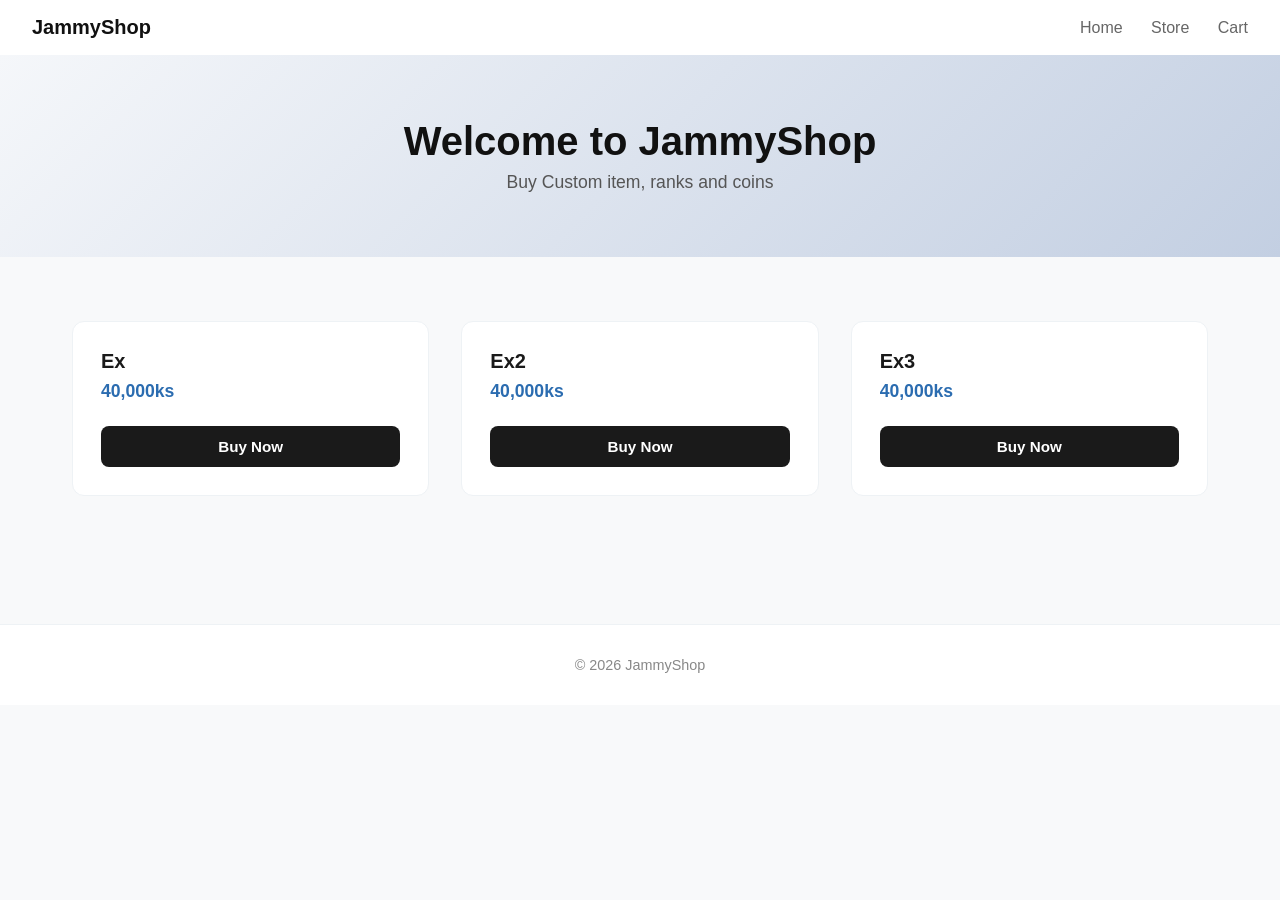
==== index.html @ b062241f "Update index.html" ====
<!DOCTYPE html>
<html lang="en">
<head>
  <meta charset="UTF-8">
  <title>JammyShop</title>
  <link rel="stylesheet" href="style.css">
</head>
<body>

  <!-- Navbar -->
  <div class="navbar">
    <div class="logo">JammyShop</div>
    <div>
      <a href="#">Home</a>
      <a href="#">Store</a>
      <a href="#">Cart</a>
    </div>
  </div>

  <!-- Hero -->
  <div class="hero">
    <h1>Welcome to JammyShop</h1>
    <p>Buy Custom item, ranks and coins</p>
  </div>

  <!-- Games -->
  <div class="games">
    <div class="card-container">

      <div class="card">
        <div class="card-content">
          <h3>ex</h3>
          <div class="price">40,000ks</div>
        </div>
        <a href="buy.html">
          <button type="button">Buy Now</button>
        </a>
      </div>

      <div class="card">
        <div class="card-content">
          <h3>ex2</h3>
          <div class="price">40,000ks</div>
        </div>
        <a href="buy2.html">
          <button type="button">Buy Now</button>
        </a>
      </div>

      <div class="card">
        <div class="card-content">
          <h3>ex3</h3>
          <div class="price">40,000ks</div>
        </div>
        <a href="buy3.html">
          <button type="button">Buy Now</button>
        </a>
      </div>

    </div> <!-- End card-container -->
  </div> <!-- End games -->

  <!-- Footer -->
  <div class="footer">
    © 2026 JammyShop
  </div>

  <script src="script.js"></script>
</body>
</html>
---- style.css ----
/* Base Reset */
* {
  margin: 0;
  padding: 0;
  box-sizing: border-box;
  font-family: 'Segoe UI', Tahoma, Geneva, Verdana, sans-serif;
}

body {
  background-color: #f8f9fa;
  color: #333;
}

/* Navbar */
.navbar {
  display: flex;
  justify-content: space-between;
  align-items: center;
  padding: 1rem 2rem;
  background-color: #ffffff;
  box-shadow: 0 2px 4px rgba(0,0,0,0.04);
}

.logo {
  font-weight: 700;
  font-size: 1.25rem;
  color: #111;
}

.navbar a {
  text-decoration: none;
  color: #666;
  margin-left: 1.5rem;
  font-weight: 500;
  transition: color 0.2s;
}

.navbar a:hover {
  color: #111;
}

/* Hero Section */
.hero {
  text-align: center;
  padding: 4rem 2rem;
  background: linear-gradient(135deg, #f5f7fa 0%, #c3cfe2 100%);
}

.hero h1 {
  font-size: 2.5rem;
  margin-bottom: 0.5rem;
  color: #111;
}

.hero p {
  color: #555;
  font-size: 1.1rem;
}

/* Games Layout Wrapper */
.games {
  max-width: 1200px;
  margin: 0 auto;
  padding: 4rem 2rem;
}

/* Clean Responsive Grid Container */
.card-container {
  display: grid;
  grid-template-columns: repeat(auto-fit, minmax(280px, 1fr));
  gap: 2rem;
}

/* Modern Minimalist Card Box */
.card {
  background: #ffffff;
  border-radius: 12px;
  border: 1px solid #eef2f5;
  padding: 1.75rem;
  display: flex;
  flex-direction: column;
  justify-content: space-between;
  transition: transform 0.2s ease, box-shadow 0.2s ease;
}

/* Interactive Card Hover Effect */
.card:hover {
  transform: translateY(-4px);
  box-shadow: 0 12px 20px rgba(0, 0, 0, 0.05);
}

.card-content {
  margin-bottom: 1.5rem;
}

.card h3 {
  font-size: 1.25rem;
  font-weight: 600;
  color: #1a1a1a;
  margin-bottom: 0.5rem;
  text-transform: capitalize;
}

.price {
  font-size: 1.1rem;
  font-weight: 700;
  color: #2b6cb0; /* Professional clean blue accent */
}

/* Clean Borderless CTA Button */
.card button {
  width: 100%;
  padding: 0.75rem;
  background-color: #1a1a1a;
  color: #ffffff;
  border: none;
  border-radius: 8px;
  font-weight: 600;
  font-size: 0.95rem;
  cursor: pointer;
  transition: background-color 0.2s;
}

.card button:hover {
  background-color: #404040;
}

.card a {
  text-decoration: none;
}

/* Footer */
.footer {
  text-align: center;
  padding: 2rem;
  color: #888;
  font-size: 0.9rem;
  background-color: #ffffff;
  margin-top: 4rem;
  border-top: 1px solid #eef2f5;
}
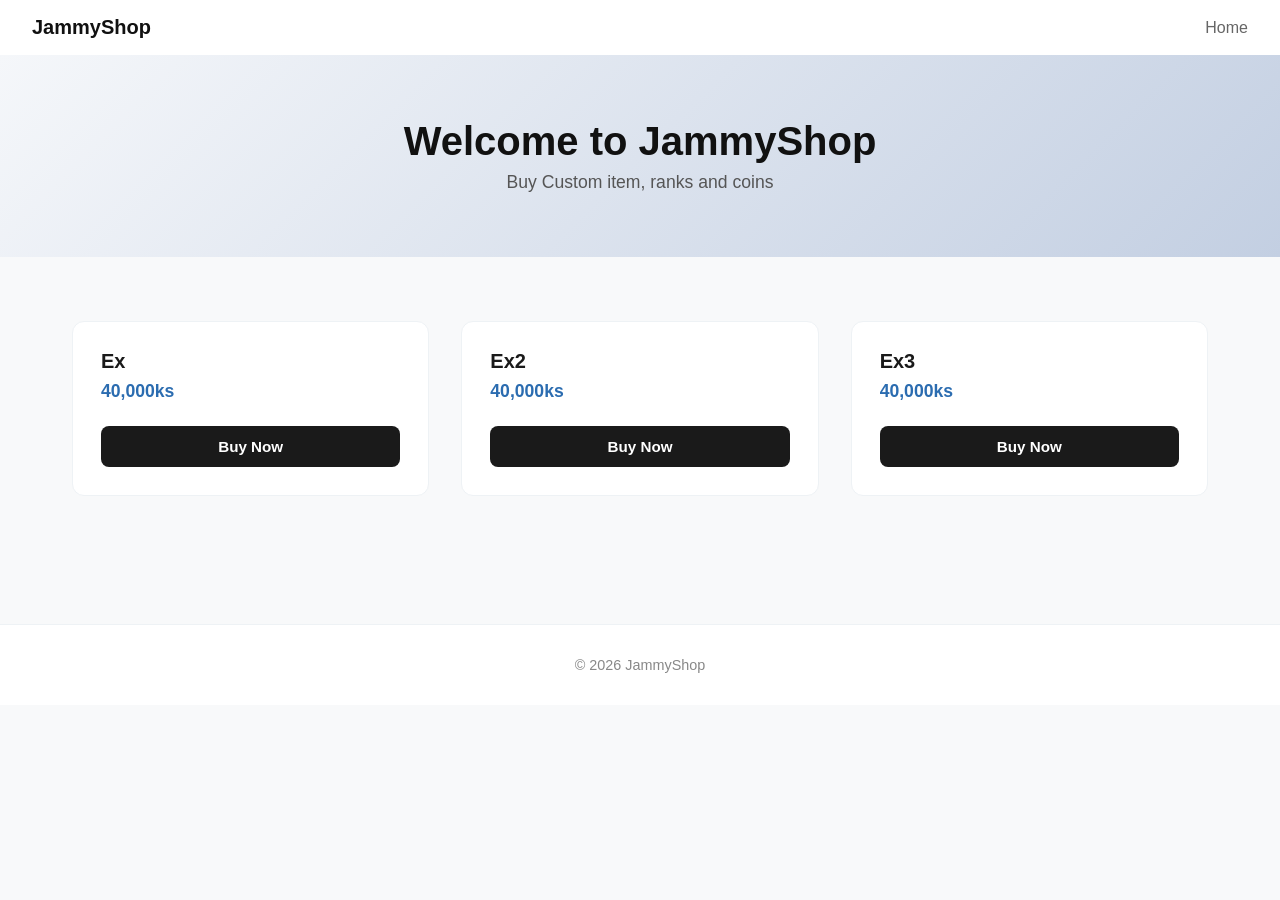
==== commit 19934ad9: "Update index.html" ====
--- a/index.html
+++ b/index.html
@@ -11,9 +11,7 @@
   <div class="navbar">
     <div class="logo">JammyShop</div>
     <div>
-      <a href="#">Home</a>
-      <a href="#">Store</a>
-      <a href="#">Cart</a>
+      <a href="https://jammyshop.vercel.app/">Home</a>
     </div>
   </div>
 
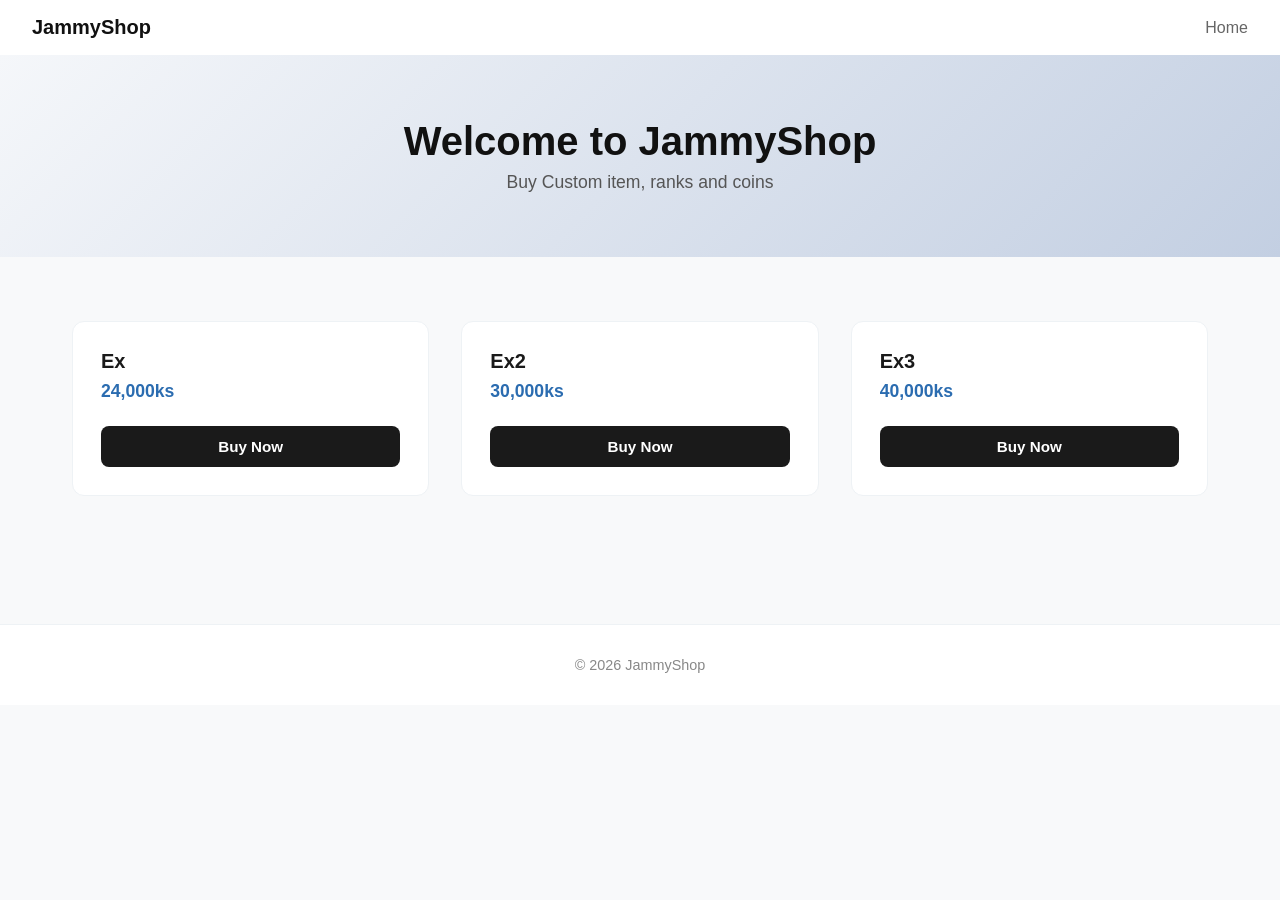
==== commit 04bd19c6: "Update index.html" ====
--- a/index.html
+++ b/index.html
@@ -28,7 +28,7 @@
       <div class="card">
         <div class="card-content">
           <h3>ex</h3>
-          <div class="price">40,000ks</div>
+          <div class="price">24,000ks</div>
         </div>
         <a href="buy.html">
           <button type="button">Buy Now</button>
@@ -38,7 +38,7 @@
       <div class="card">
         <div class="card-content">
           <h3>ex2</h3>
-          <div class="price">40,000ks</div>
+          <div class="price">30,000ks</div>
         </div>
         <a href="buy2.html">
           <button type="button">Buy Now</button>
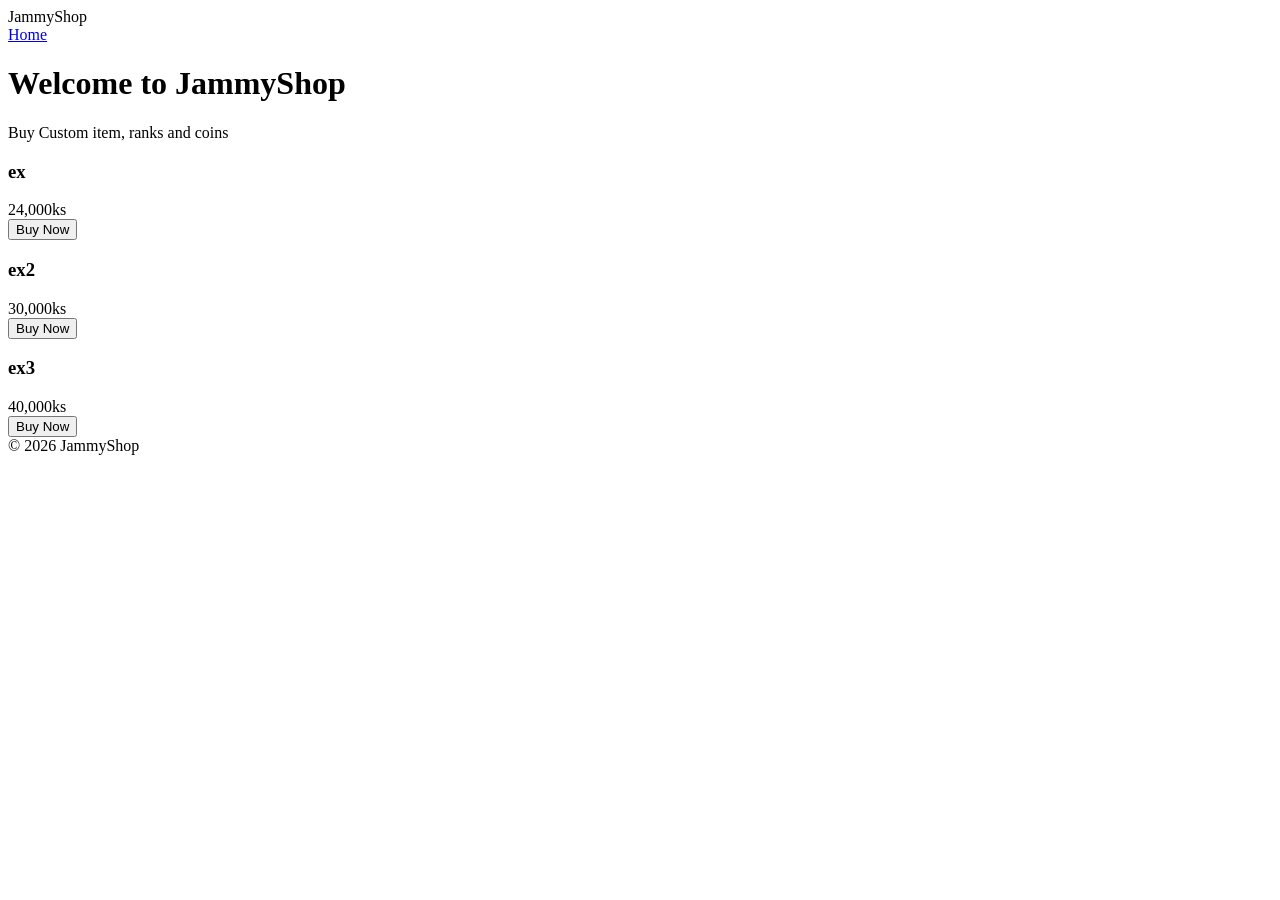
==== commit e59e9bf3: "Update index.html" ====
--- a/index.html
+++ b/index.html
@@ -3,7 +3,11 @@
 <head>
   <meta charset="UTF-8">
   <title>JammyShop</title>
-  <link rel="stylesheet" href="style.css">
+  
+  <!-- Favicon Integration -->
+<link rel="apple-touch-icon" sizes="180x180" href="/apple-touch-icon.png">
+<link rel="icon" type="image/png" sizes="32x32" href="/favicon-32x32.png">
+<link rel="manifest" href="/site.webmanifest">
 </head>
 <body>
 
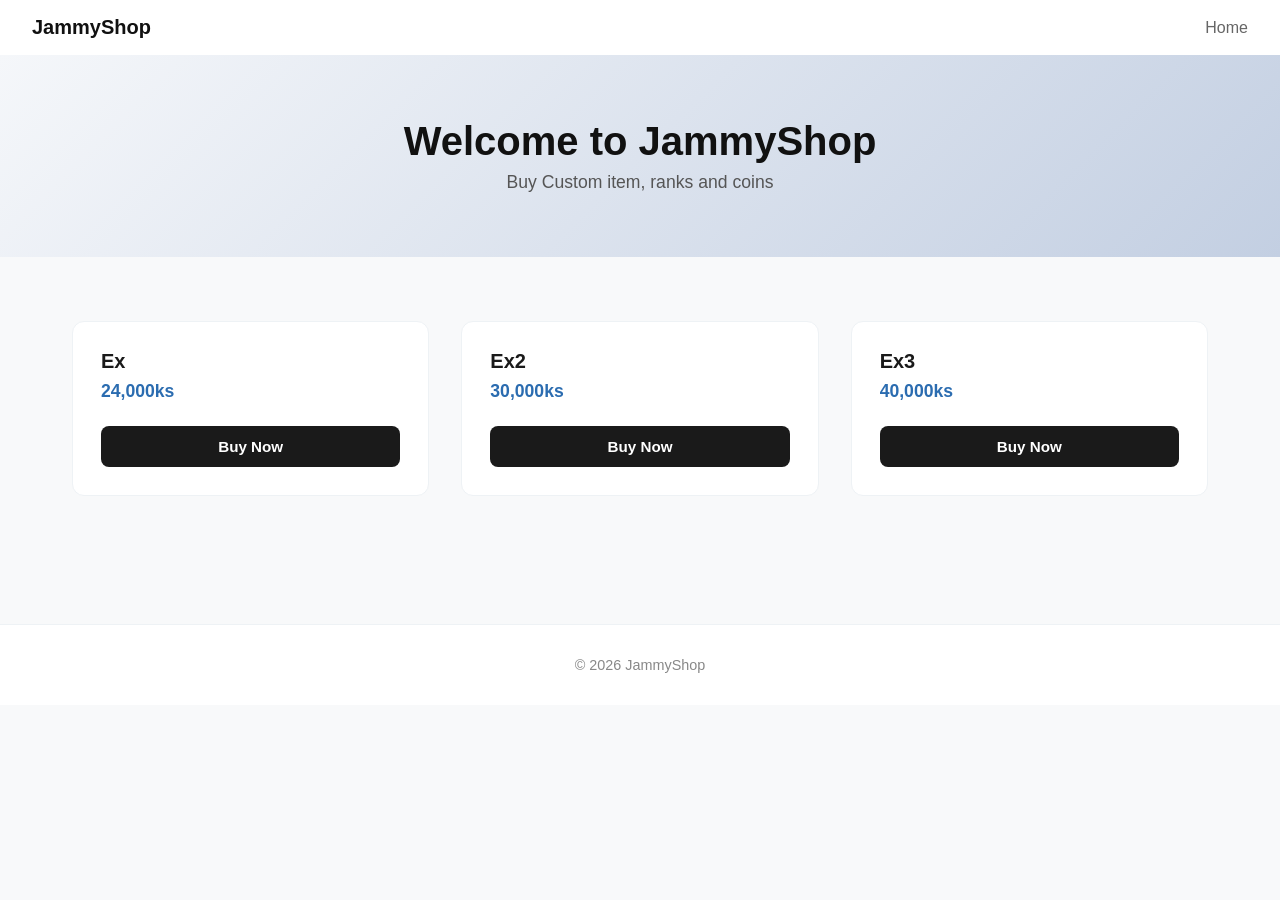
==== commit ffca39bd: "Update index.html" ====
--- a/index.html
+++ b/index.html
@@ -4,10 +4,13 @@
   <meta charset="UTF-8">
   <title>JammyShop</title>
   
-  <!-- Favicon Integration -->
-<link rel="apple-touch-icon" sizes="180x180" href="/apple-touch-icon.png">
-<link rel="icon" type="image/png" sizes="32x32" href="/favicon-32x32.png">
-<link rel="manifest" href="/site.webmanifest">
+  <!-- Favicon Configuration -->
+  <link rel="apple-touch-icon" sizes="180x180" href="/apple-touch-icon.png">
+  <link rel="icon" type="image/png" sizes="32x32" href="/favicon-32x32.png">
+  <link rel="icon" type="image/png" sizes="16x16" href="/favicon-16x16.png">
+  <link rel="manifest" href="/site.webmanifest">
+  
+  <link rel="stylesheet" href="style.css">
 </head>
 <body>
 
--- a/style.css
+++ b/style.css
@@ -0,0 +1,141 @@
+/* Base Reset */
+* {
+  margin: 0;
+  padding: 0;
+  box-sizing: border-box;
+  font-family: 'Segoe UI', Tahoma, Geneva, Verdana, sans-serif;
+}
+
+body {
+  background-color: #f8f9fa;
+  color: #333;
+}
+
+/* Navbar */
+.navbar {
+  display: flex;
+  justify-content: space-between;
+  align-items: center;
+  padding: 1rem 2rem;
+  background-color: #ffffff;
+  box-shadow: 0 2px 4px rgba(0,0,0,0.04);
+}
+
+.logo {
+  font-weight: 700;
+  font-size: 1.25rem;
+  color: #111;
+}
+
+.navbar a {
+  text-decoration: none;
+  color: #666;
+  margin-left: 1.5rem;
+  font-weight: 500;
+  transition: color 0.2s;
+}
+
+.navbar a:hover {
+  color: #111;
+}
+
+/* Hero Section */
+.hero {
+  text-align: center;
+  padding: 4rem 2rem;
+  background: linear-gradient(135deg, #f5f7fa 0%, #c3cfe2 100%);
+}
+
+.hero h1 {
+  font-size: 2.5rem;
+  margin-bottom: 0.5rem;
+  color: #111;
+}
+
+.hero p {
+  color: #555;
+  font-size: 1.1rem;
+}
+
+/* Games Layout Wrapper */
+.games {
+  max-width: 1200px;
+  margin: 0 auto;
+  padding: 4rem 2rem;
+}
+
+/* Clean Responsive Grid Container */
+.card-container {
+  display: grid;
+  grid-template-columns: repeat(auto-fit, minmax(280px, 1fr));
+  gap: 2rem;
+}
+
+/* Modern Minimalist Card Box */
+.card {
+  background: #ffffff;
+  border-radius: 12px;
+  border: 1px solid #eef2f5;
+  padding: 1.75rem;
+  display: flex;
+  flex-direction: column;
+  justify-content: space-between;
+  transition: transform 0.2s ease, box-shadow 0.2s ease;
+}
+
+/* Interactive Card Hover Effect */
+.card:hover {
+  transform: translateY(-4px);
+  box-shadow: 0 12px 20px rgba(0, 0, 0, 0.05);
+}
+
+.card-content {
+  margin-bottom: 1.5rem;
+}
+
+.card h3 {
+  font-size: 1.25rem;
+  font-weight: 600;
+  color: #1a1a1a;
+  margin-bottom: 0.5rem;
+  text-transform: capitalize;
+}
+
+.price {
+  font-size: 1.1rem;
+  font-weight: 700;
+  color: #2b6cb0; /* Professional clean blue accent */
+}
+
+/* Clean Borderless CTA Button */
+.card button {
+  width: 100%;
+  padding: 0.75rem;
+  background-color: #1a1a1a;
+  color: #ffffff;
+  border: none;
+  border-radius: 8px;
+  font-weight: 600;
+  font-size: 0.95rem;
+  cursor: pointer;
+  transition: background-color 0.2s;
+}
+
+.card button:hover {
+  background-color: #404040;
+}
+
+.card a {
+  text-decoration: none;
+}
+
+/* Footer */
+.footer {
+  text-align: center;
+  padding: 2rem;
+  color: #888;
+  font-size: 0.9rem;
+  background-color: #ffffff;
+  margin-top: 4rem;
+  border-top: 1px solid #eef2f5;
+}
